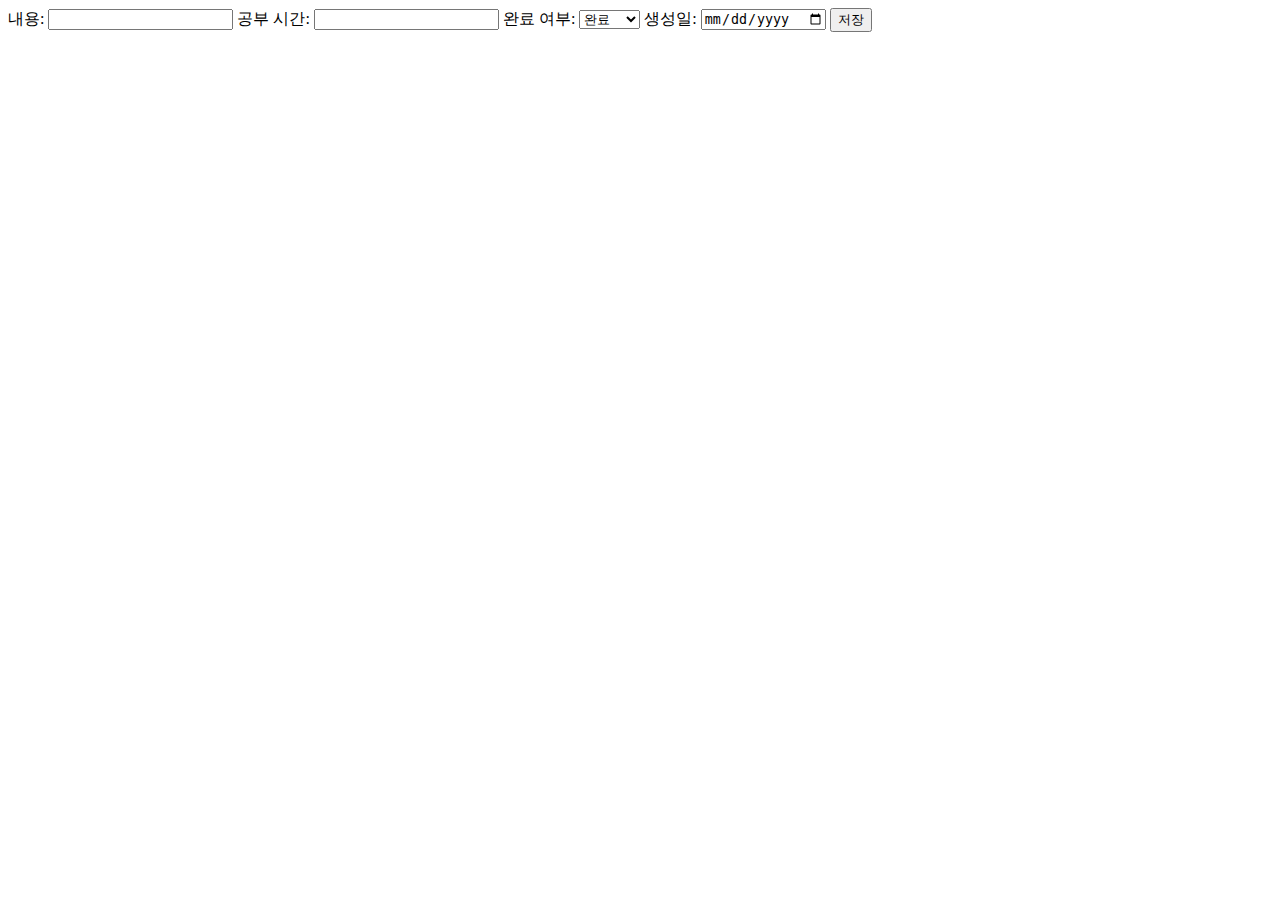
==== src/main/resources/templates/createGoal.html @ a71a66c0 "crud" ====
<!DOCTYPE html>
<html lang="en">
<head>
    <meta charset="UTF-8">
    <title>StudyingWith</title>
</head>
<body>
<form th:action="@{/goal/planner/{planner_id}/add(planner_id=${plannerId})}" method="post">
  <input type="hidden" name="plannerId" value="${plannerId}">

  <label for="content">내용:</label>
  <input type="text" id="content" name="content" required>

  <label for="studyTime">공부 시간:</label>
  <input type="number" id="studyTime" name="studyTime" required>

  <label for="completeYn">완료 여부:</label>
  <select id="completeYn" name="completeYn" required>
    <option value="Y">완료</option>
    <option value="N">미완료</option>
  </select>

  <label for="createdAt">생성일:</label>
  <input type="date" id="createdAt" name="createdAt" required>

  <button type="submit">저장</button>
</form>

<script>
</script>

</body>
</html>
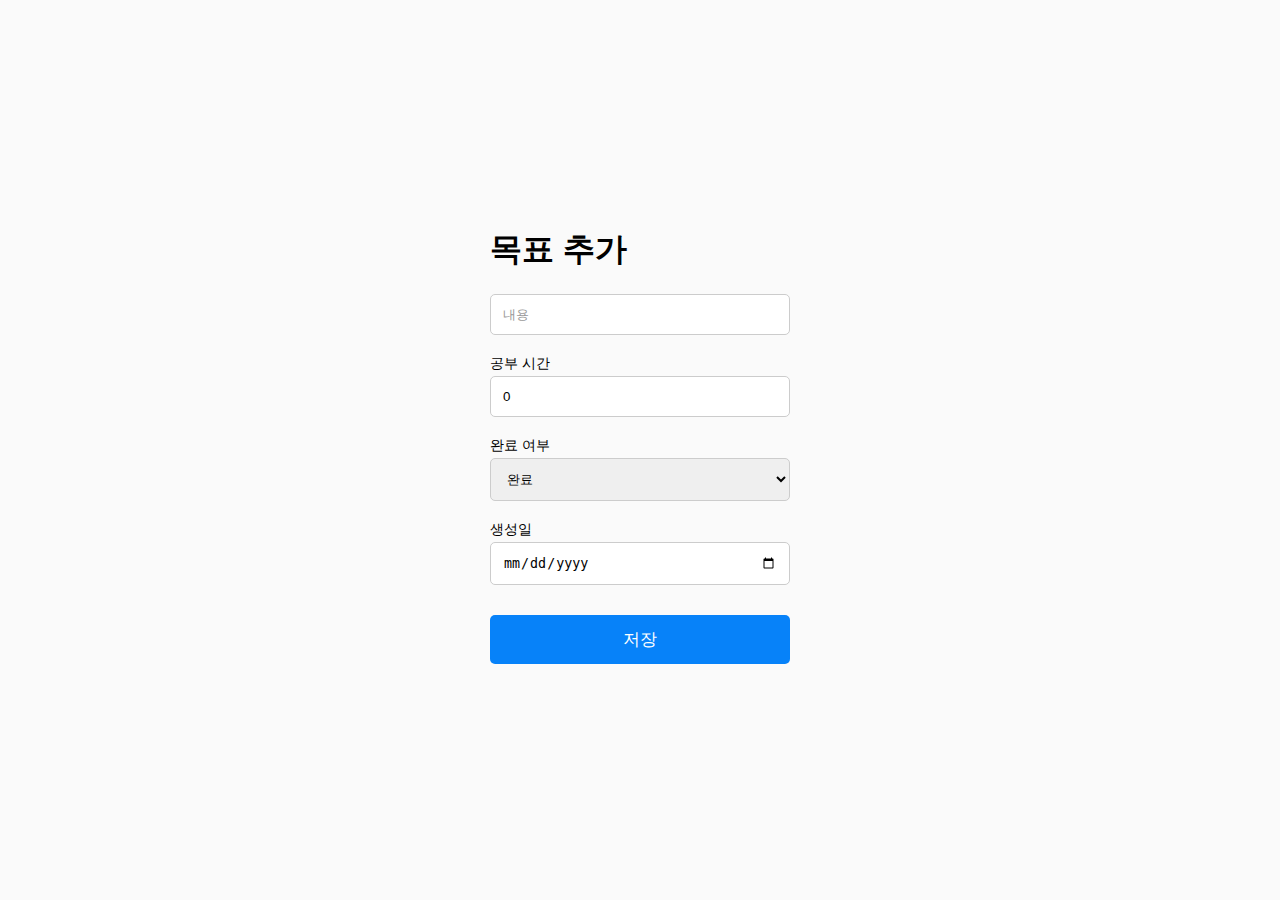
==== commit 05746f65: "css 구현 완료" ====
--- a/src/main/resources/templates/createGoal.html
+++ b/src/main/resources/templates/createGoal.html
@@ -3,30 +3,87 @@
 <head>
     <meta charset="UTF-8">
     <title>StudyingWith</title>
+    <link rel="stylesheet" href="/css/style.css">
+    <style>
+      body {
+        background-color: #fafafa;
+        display: flex;
+        justify-content: center;
+        align-items: center;
+        height: 95vh;
+        font-family: Arial, sans-serif;
+      }
+      #createContent{
+        width: 300px;
+      }
+      #createContent form {
+        display: flex;
+        flex-direction: column;
+      }
+
+      #createContent input[type="text"],
+      #createContent input[type="number"],
+      #createContent select,
+      #createContent input[type="date"] {
+        padding: 12px;
+        margin-bottom: 20px;
+        border-radius: 5px;
+        border: 1px solid #ccc;
+      }
+
+      #createContent button[type="submit"] {
+        padding: 13px 20px;
+        margin-top: 10px;
+        background-color: #0782F9;
+        color: #fff;
+        border: none;
+        border-radius: 5px;
+        cursor: pointer;
+        font-size: 17px;
+      }
+
+      #createContent button[type="submit"]:hover {
+        background-color: #0569c6;
+      }
+
+      #createContent input::placeholder {
+        color: #999;
+      }
+      label {
+        margin-bottom: 3px;
+        font-size: 14px;
+      }
+    </style>
 </head>
 <body>
-<form th:action="@{/goal/planner/{planner_id}/add(planner_id=${plannerId})}" method="post">
-  <input type="hidden" name="plannerId" value="${plannerId}">
+<div id="createContent">
+  <h1>목표 추가</h1>
+  <form th:action="@{/goal/planner/{planner_id}/add(planner_id=${plannerId})}" method="post">
+    <input type="hidden" name="plannerId" value="${plannerId}">
 
-  <label for="content">내용:</label>
-  <input type="text" id="content" name="content" required>
+    <input type="text" id="content" name="content" placeholder="내용" required>
 
-  <label for="studyTime">공부 시간:</label>
-  <input type="number" id="studyTime" name="studyTime" required>
+    <label for="studyTime">공부 시간</label>
+    <input type="number" id="studyTime" name="studyTime">
 
-  <label for="completeYn">완료 여부:</label>
-  <select id="completeYn" name="completeYn" required>
-    <option value="Y">완료</option>
-    <option value="N">미완료</option>
-  </select>
+    <label for="completeYn">완료 여부</label>
+    <select id="completeYn" name="completeYn" required>
+      <option value="Y">완료</option>
+      <option value="N">미완료</option>
+    </select>
 
-  <label for="createdAt">생성일:</label>
-  <input type="date" id="createdAt" name="createdAt" required>
+    <label for="createdAt">생성일</label>
+    <input type="date" id="createdAt" name="createdAt" placeholder="생성일" required>
 
-  <button type="submit">저장</button>
-</form>
-
-<script>
+    <button type="submit">저장</button>
+  </form>
+</div>
+<script th:inline="javascript">
+  // 입력 필드의 값을 확인하고 기본값을 설정
+  var studyTimeInput = document.getElementById('studyTime');
+  if (!studyTimeInput.value) {
+    studyTimeInput.value = 0;  // 기본값 설정
+  }
 </script>
 
 </body>
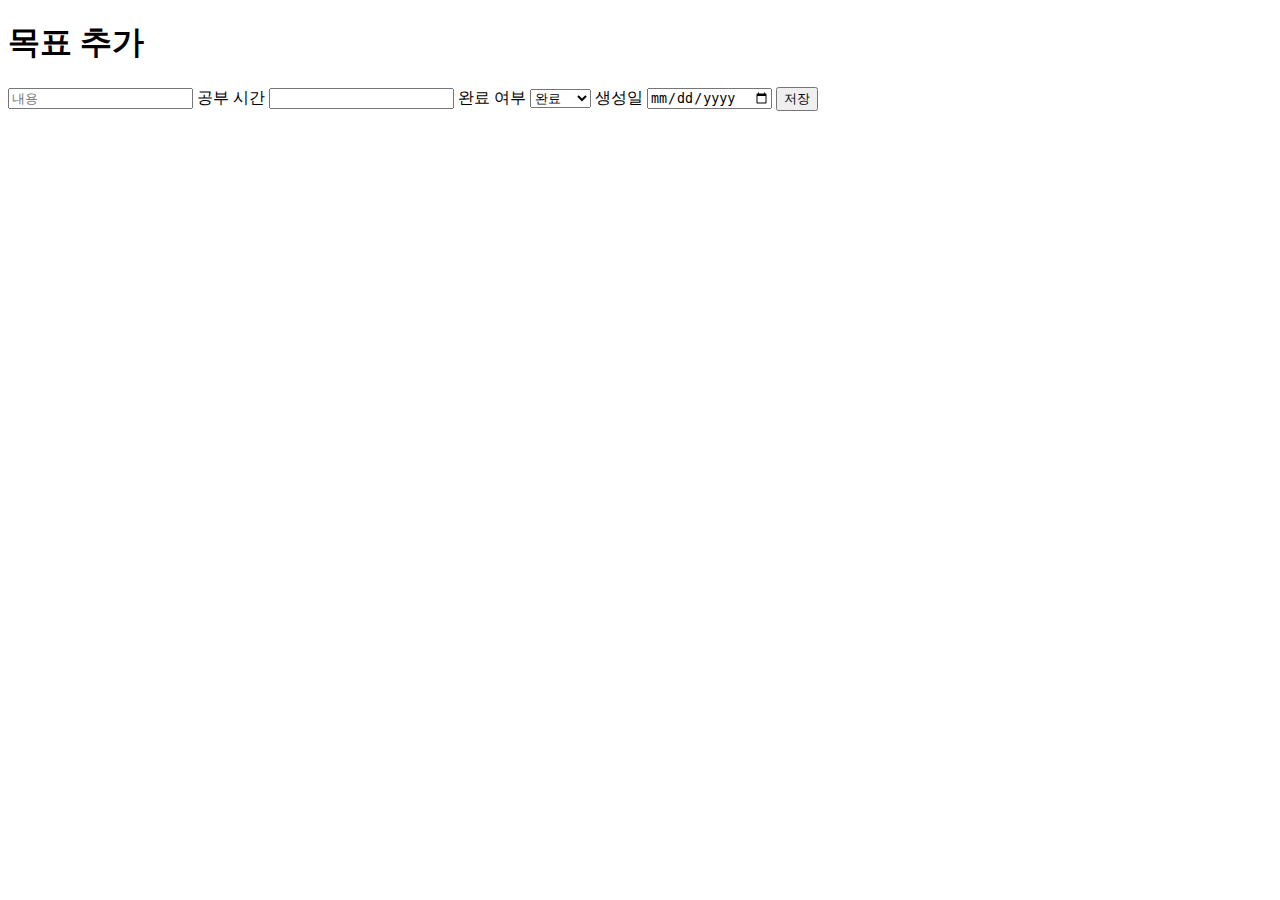
==== commit 32b2eeb1: "코드 분리" ====
--- a/src/main/resources/templates/createGoal.html
+++ b/src/main/resources/templates/createGoal.html
@@ -3,57 +3,7 @@
 <head>
     <meta charset="UTF-8">
     <title>StudyingWith</title>
-    <link rel="stylesheet" href="/css/style.css">
-    <style>
-      body {
-        background-color: #fafafa;
-        display: flex;
-        justify-content: center;
-        align-items: center;
-        height: 95vh;
-        font-family: Arial, sans-serif;
-      }
-      #createContent{
-        width: 300px;
-      }
-      #createContent form {
-        display: flex;
-        flex-direction: column;
-      }
-
-      #createContent input[type="text"],
-      #createContent input[type="number"],
-      #createContent select,
-      #createContent input[type="date"] {
-        padding: 12px;
-        margin-bottom: 20px;
-        border-radius: 5px;
-        border: 1px solid #ccc;
-      }
-
-      #createContent button[type="submit"] {
-        padding: 13px 20px;
-        margin-top: 10px;
-        background-color: #0782F9;
-        color: #fff;
-        border: none;
-        border-radius: 5px;
-        cursor: pointer;
-        font-size: 17px;
-      }
-
-      #createContent button[type="submit"]:hover {
-        background-color: #0569c6;
-      }
-
-      #createContent input::placeholder {
-        color: #999;
-      }
-      label {
-        margin-bottom: 3px;
-        font-size: 14px;
-      }
-    </style>
+    <link rel="stylesheet" href="/css/createGoal.css">
 </head>
 <body>
 <div id="createContent">
@@ -78,13 +28,7 @@
     <button type="submit">저장</button>
   </form>
 </div>
-<script th:inline="javascript">
-  // 입력 필드의 값을 확인하고 기본값을 설정
-  var studyTimeInput = document.getElementById('studyTime');
-  if (!studyTimeInput.value) {
-    studyTimeInput.value = 0;  // 기본값 설정
-  }
-</script>
 
+<script src="/js/settingValue.js"></script>
 </body>
 </html>